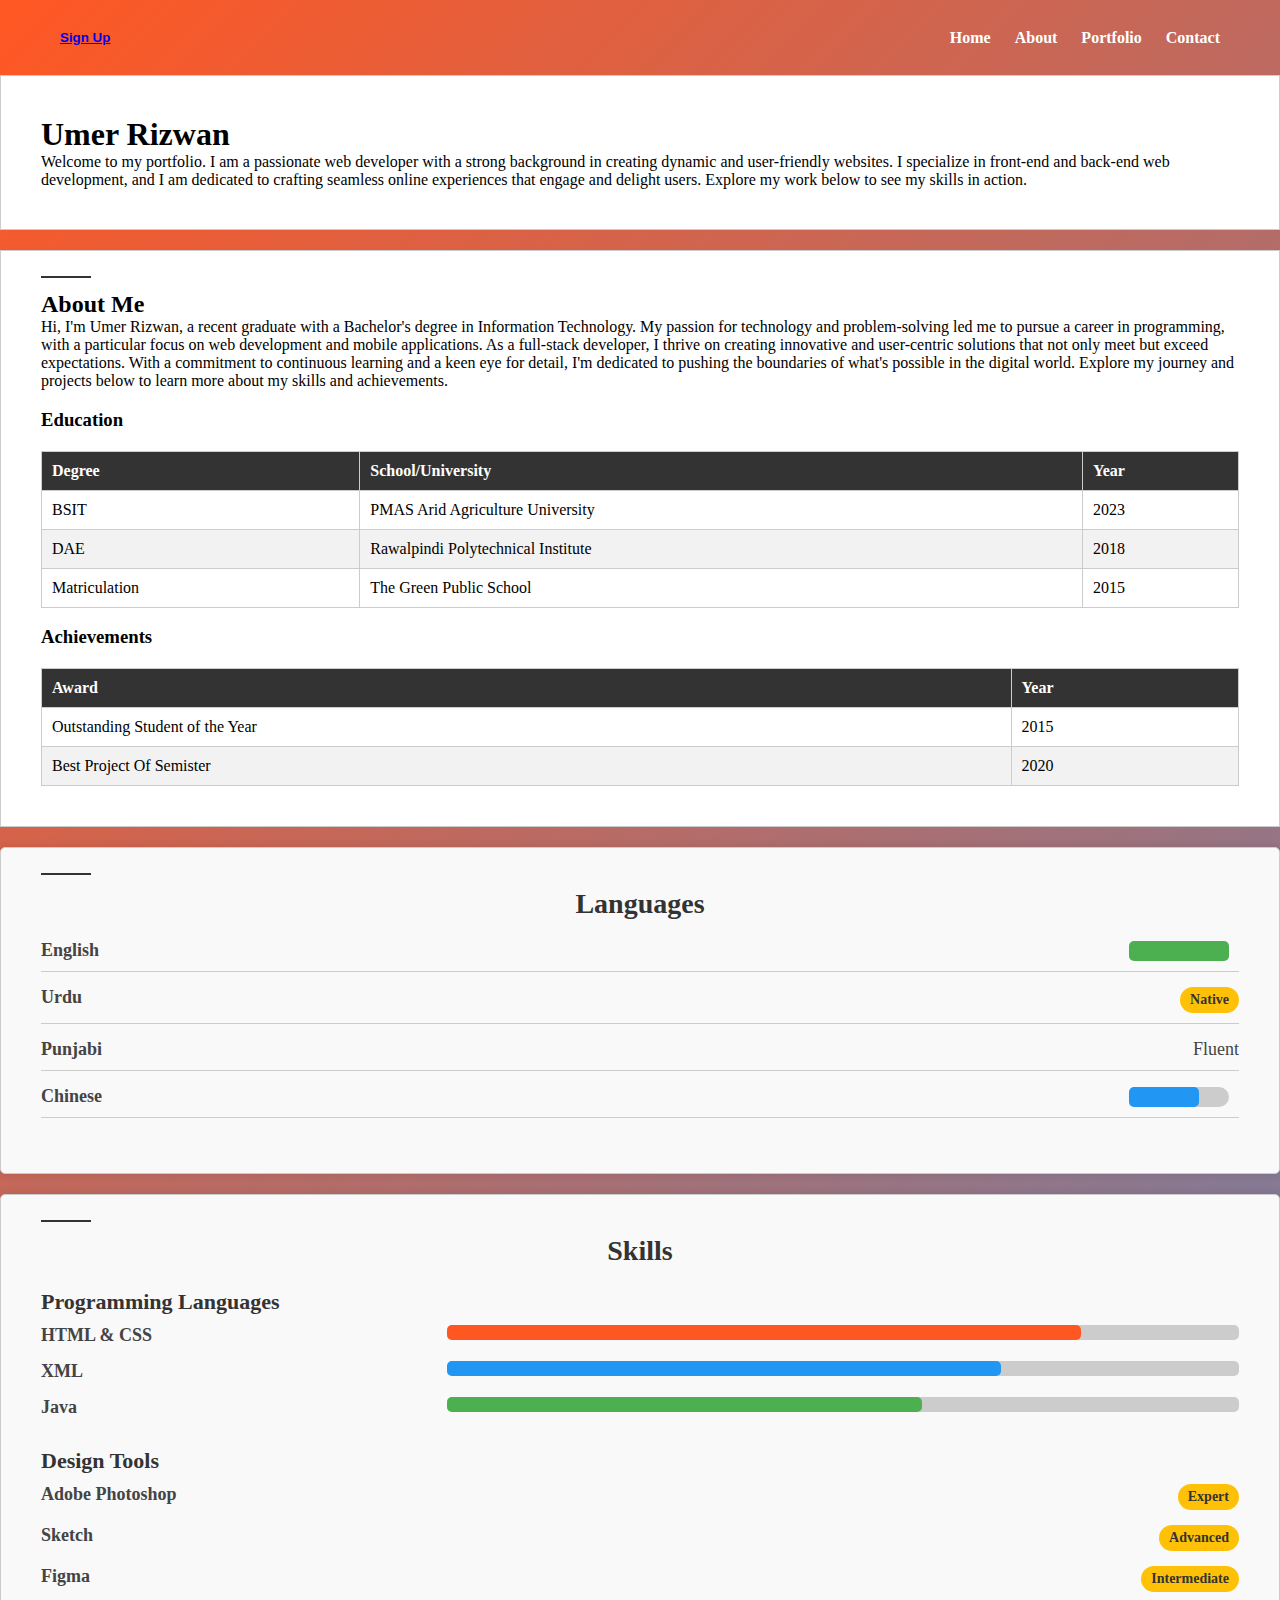
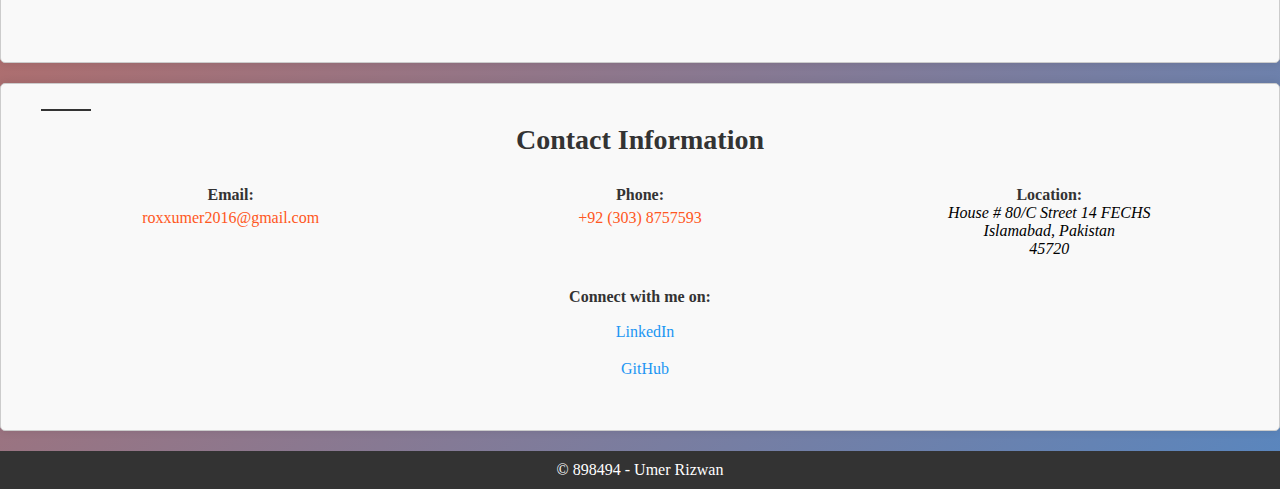
==== index.html @ 8dba25f2 "Its my First Project" ====
<!DOCTYPE html>
<html lang="en">
<head>
    <meta charset="UTF-8">
    <meta name="viewport" content="width=device-width, initial-scale=1.0">
    <title>Your Portfolio</title>
    <link rel="stylesheet" href="./resources/CSS/styles.css">
</head>
<body>
    <div class="header">
        <div class="auth-buttons">
            <button class="sign-in-button">
                <a href="Signup.html" target="_blank" rel="Umer Rizwan">Sign Up</a>
            </button>
            
        </div>
        <nav>
            <ul>
                <li><a href="#home">Home</a></li>
                <li><a href="#about">About</a></li>
                <li><a href="Portfolio.html" target="_blank">Portfolio</a></li>
                <li><a href="#contact">Contact</a></li>
            </ul>
        </nav>
    </div>

    <section id="home">
        <h1>Umer Rizwan</h1>
        <p>Welcome to my portfolio. I am a passionate web developer with a strong background in creating dynamic and user-friendly websites. I specialize in front-end and back-end web development, and I am dedicated to crafting seamless online experiences that engage and delight users. Explore my work below to see my skills in action.</p>
    </section>
    
<section id="about">
    <h2>About Me</h2>
    <p>Hi, I'm Umer Rizwan, a recent graduate with a Bachelor's degree in Information Technology. My passion for technology and problem-solving led me to pursue a career in programming, with a particular focus on web development and mobile applications. As a full-stack developer, I thrive on creating innovative and user-centric solutions that not only meet but exceed expectations. With a commitment to continuous learning and a keen eye for detail, I'm dedicated to pushing the boundaries of what's possible in the digital world. Explore my journey and projects below to learn more about my skills and achievements.</p>

    <h3>Education</h3>
    <table class="styled-table">
        <thead>
            <tr>
                <th>Degree</th>
                <th>School/University</th>
                <th>Year</th>
            </tr>
        </thead>
        <tbody>
            <tr>
                <td>BSIT</td>
                <td>PMAS Arid Agriculture University</td>
                <td>2023</td>
            </tr>
            <tr>
                <td>DAE</td>
                <td>Rawalpindi Polytechnical Institute</td>
                <td>2018</td>
            </tr>
            <tr>
                <td>Matriculation</td>
                <td>The Green Public School</td>
                <td>2015</td>
            </tr>
        </tbody>
    </table>

    <h3>Achievements</h3>
    <table class="styled-table achievements">
        <thead>
            <tr>
                <th>Award</th>
                <th>Year</th>
            </tr>
        </thead>
        <tbody>
            <tr>
                <td>Outstanding Student of the Year</td>
                <td>2015</td>
            </tr>
            <tr>
                <td>Best Project Of Semister</td>
                <td>2020</td>
            </tr>
        </tbody>
    </table>
</section>
<section id="languages">
    <h2>Languages</h2>
    <ul class="language-list">
        <li>
            <div class="language">English</div>
            <div class="proficiency">
                <div class="proficiency-bar">
                    <div class="bar-fill fluent"></div>
                </div>
            </div>
        </li>
        <li>
            <div class="language">Urdu</div>
            <div class="proficiency">
                <div class="proficiency-badge">Native</div>
            </div>
        </li>
        <li>
            <div class="language">Punjabi</div>
            <div class="proficiency">
                <i class="fas fa-star"></i> <i class="fas fa-star"></i> <i class="fas fa-star"></i> Fluent
            </div>
        </li>
        <li>
            <div class="language">Chinese</div>
            <div class="proficiency">
                <div class="proficiency-bar">
                    <div class="bar-fill intermediate"></div>
                </div>
            </div>
        </li>
    </ul>
</section>
<section id="skills">
    <h2>Skills</h2>
    <div class="skill-category">
        <h3>Programming Languages</h3>
        <ul class="skill-list">
            <li>
                <div class="skill-name">HTML & CSS</div>
                <div class="skill-bar">
                    <div class="bar-fill js"></div>
                </div>
            </li>
            <li>
                <div class="skill-name">XML</div>
                <div class="skill-bar">
                    <div class="bar-fill python"></div>
                </div>
            </li>
            <li>
                <div class="skill-name">Java</div>
                <div class="skill-bar">
                    <div class="bar-fill java"></div>
                </div>
            </li>
        </ul>
    </div>

    <div class="skill-category">
        <h3>Design Tools</h3>
        <ul class="skill-list">
            <li>
                <div class="skill-name">Adobe Photoshop</div>
                <div class="skill-badge">Expert</div>
            </li>
            <li>
                <div class="skill-name">Sketch</div>
                <div class="skill-badge">Advanced</div>
            </li>
            <li>
                <div class="skill-name">Figma</div>
                <div class="skill-badge">Intermediate</div>
            </li>
        </ul>
    </div>
</section>

<section id="contact">
    <h2>Contact Information</h2>
    <div class="contact-info">
        <div class="contact-item">
            <i class="fas fa-envelope"></i>
            <p>Email:</p>
            <a href="mailto:roxxumer2016@gmail.com">roxxumer2016@gmail.com</a>
        </div>
        <div class="contact-item">
            <i class="fas fa-phone"></i>
            <p>Phone:</p>
            <a href="tel:+923038757593">+92 (303) 8757593</a>
        </div>
        <div class="contact-item">
            <i class="fas fa-map-marker-alt"></i>
            <p>Location:</p>
            <address>
                House # 80/C Street 14 FECHS<br>
                Islamabad, Pakistan<br>
                45720
            </address>
        </div>
    </div>
    <div class="social-links">
        <p>Connect with me on:</p>
        <ul>
            <li><a href="https://www.linkedin.com/in/your-profile" target="_blank"><i class="fab fa-linkedin"></i> LinkedIn</a></li>
            <li><a href="https://github.com/your-username" target="_blank"><i class="fab fa-github"></i> GitHub</a></li>
        </ul>
    </div>
</section>


    <footer>
        <p>&copy; 898494 - Umer Rizwan</p>
    </footer>
</body>
</html>
---- resources/CSS/styles.css ----
body, h1, h2, p, ul, li {
    margin: 0;
    padding: 0;
}

body {
    background: linear-gradient(135deg, #ff5722, #2196F3, #4CAF50, #FF5722);
    background-size: 400% 400%;
    animation: gradient 15s linear infinite;
}

@keyframes gradient {
    0% {
        background-position: 0% 50%;
    }
    100% {
        background-position: 100% 50%;
    }
}

.header {
    display: flex;
    justify-content: space-between;
    align-items: center;
    background-color: transparent;
    color: black;
    padding: 10px 20px;
}

.auth-buttons {
    display: flex;
    gap: 10px;
}

.sign-in-button {
    background-color: transparent; 
    color: #fff;
    border: none;
    padding: 10px 20px;
    border-radius: 5px;
    cursor: pointer;
    font-weight: bold;
    transition: background-color 0.3s;
}

.sign-in-button:hover {
    background-color: #FF4500; 
}

nav ul {
    list-style-type: none;
    text-align: center;
}

nav li {
    display: inline;
    margin-right: 20px;
}

nav a {
    text-decoration: none;
    color: #fff;
    position: relative;
    font-weight: bold;
}

nav a::after {
    content: "";
    display: block;
    width: 0;
    height: 2px;
    background-color: #fff;
    position: absolute;
    bottom: -5px;
    left: 0;
    transition: width 0.3s;
}

nav a:hover::after {
    width: 100%;
}

section {
    padding: 40px;
    background-color: #fff;
    margin-bottom: 20px;
    border: 1px solid #ccc;
    position: relative;
}

h2 {
    position: relative;
}

h2::before {
    content: "";
    display: block;
    width: 50px;
    height: 2px;
    background-color: #333;
    position: absolute;
    top: -15px;
    left: 0;
}

.portfolio-grid {
    display: flex;
    flex-wrap: wrap;
    justify-content: space-between; 
    gap: 20px;
}
.portfolio-row {
    display: flex;
    flex-wrap: nowrap;
    flex-basis: calc(20% - 10px); 
    gap: 20px;
}*/

.portfolio-item {
    position: relative;
    overflow: hidden;
    margin-bottom: 20px;
    border: 1px solid #ddd;
    transition: transform 0.3s;
    border-radius: 5px;
    width: 100%;
}

.portfolio-item img {
    max-width: 100%;
    height: auto;
    display: block;
    transition: transform 0.3s;
}

.portfolio-item:hover {
    transform: scale(1.1);
    box-shadow: 0px 10px 20px rgba(0, 0, 0, 0.1);
}


.styled-table {
    width: 100%;
    border-collapse: collapse;
    margin-top: 20px;
}

.styled-table th,
.styled-table td {
    border: 1px solid #ccc;
    padding: 10px;
    text-align: left;
}

.styled-table th {
    background-color: #333;
    color: #fff;
}

.styled-table tbody tr:nth-child(even) {
    background-color: #f2f2f2;
}


.styled-table tbody tr:hover {
    background-color: #ddd;
}
.styled-table.achievements {
    width: 100%;
    border-collapse: collapse;
    margin-top: 20px;
}

.styled-table.achievements th,
.styled-table.achievements td {
    border: 1px solid #ccc;
    padding: 10px;
    text-align: left;
}

.styled-table.achievements th {
    background-color: #333;
    color: #fff;
}

.styled-table.achievements tbody tr:nth-child(even) {
    background-color: #f2f2f2;
}

.styled-table.achievements tbody tr:hover {
    background-color: #ddd;
}
#languages {
    background-color: #f9f9f9;
    padding: 40px;
    border: 1px solid #ccc;
    border-radius: 5px;
    box-shadow: 0 0 10px rgba(0, 0, 0, 0.1);
}

#languages h2 {
    font-size: 28px;
    margin-bottom: 20px;
    color: #333;
    text-align: center;
}

.language-list {
    list-style-type: none;
    padding: 0;
}

.language-list li {
    display: flex;
    justify-content: space-between;
    margin-bottom: 15px;
    font-size: 18px;
    color: #444;
    border-bottom: 1px solid #ccc;
    padding-bottom: 10px;
}

.language {
    flex: 1;
    font-weight: bold;
}

.proficiency {
    flex: 1;
    display: flex;
    align-items: center;
    justify-content: flex-end;
}

.proficiency-bar {
    width: 100px;
    height: 20px;
    background-color: #ccc;
    border-radius: 10px;
    margin-right: 10px;
    position: relative;
}

.bar-fill {
    height: 100%;
    border-radius: 10px;
}

.fluent {
    width: 100%;
    background-color: #4CAF50; 
}

.intermediate {
    width: 70%;
    background-color: #2196F3; 
}

.proficiency-badge {
    background-color: #FFC107; 
    color: #333;
    padding: 5px 10px;
    border-radius: 20px;
    font-weight: bold;
    font-size: 14px;
}

.fa-star {
    color: #FFC107;
    margin-right: 5px;
}
#skills {
    background-color: #f9f9f9;
    padding: 40px;
    border: 1px solid #ccc;
    border-radius: 5px;
    box-shadow: 0 0 10px rgba(0, 0, 0, 0.1);
}

#skills h2 {
    font-size: 28px;
    margin-bottom: 20px;
    color: #333;
    text-align: center;
}

.skill-category {
    margin-bottom: 30px;
}

.skill-category h3 {
    font-size: 22px;
    margin-bottom: 10px;
    color: #333;
}

.skill-list {
    list-style-type: none;
    padding: 0;
}

.skill-list li {
    display: flex;
    justify-content: space-between;
    margin-bottom: 15px;
    font-size: 18px;
    color: #444;
}

.skill-name {
    flex: 1;
    font-weight: bold;
}

.skill-bar {
    flex: 2;
    background-color: #ccc;
    height: 15px;
    border-radius: 5px;
    margin-left: 10px;
    position: relative;
}

.bar-fill {
    height: 100%;
    border-radius: 5px;
}

.js { 
    width: 80%; 
    background-color: #FF5722; 
}

.python {
    width: 70%;
    background-color: #2196F3; 
}

.java {
    width: 60%;
    background-color: #4CAF50; 
}

.skill-badge { 
    background-color: #FFC107; 
    color: #333;
    padding: 5px 10px;
    border-radius: 20px;
    font-weight: bold;
    font-size: 14px;
}
#contact {
    background-color: #f9f9f9;
    padding: 40px;
    border: 1px solid #ccc;
    border-radius: 5px;
    box-shadow: 0 0 10px rgba(0, 0, 0, 0.1);
}

#contact h2 {
    font-size: 28px;
    margin-bottom: 20px;
    color: #333;
    text-align: center;
}

.contact-info {
    display: flex;
    justify-content: space-between;
    flex-wrap: wrap;
    margin-bottom: 30px;
}

.contact-item {
    flex: 0 0 calc(33.333% - 20px);
    text-align: center;
}

.contact-item i {
    font-size: 24px;
    color: #333;
}

.contact-item p {
    font-weight: bold;
    margin-top: 10px;
    color: #333;
}

.contact-item a {
    text-decoration: none;
    color: #ff5722;
    display: block;
    margin-top: 5px;
}

.contact-item a:hover {
    text-decoration: underline;
}

.social-links {
    text-align: center;
}

.social-links p {
    font-weight: bold;
    margin-bottom: 10px;
    color: #333;
}

.social-links ul {
    list-style-type: none;
    padding: 0;
}

.social-links ul li {
    margin-bottom: 10px;
}

.social-links a {
    text-decoration: none;
    color: #2196F3; 
}

.social-links i {
    font-size: 24px;
    margin-right: 10px;
}

footer {
    background-color: #333;
    color: #fff;
    text-align: center;
    padding: 10px 0;
}


footer p:hover {
    color: #ff4500; 
    cursor: pointer; 
}
@media screen and (max-width: 768px) {
    .header {
        flex-direction: column;
        padding: 20px 10px;
    }

    .auth-buttons {
        flex-direction: column;
        gap: 10px;
    }

    .sign-in-button {
        padding: 8px 16px;
    }

    nav ul {
        text-align: center;
    }

    nav li {
        display: block;
        margin-right: 0;
    }

    .portfolio-row {
        flex-basis: calc(50% - 10px);
    }
}

@media screen and (min-width: 769px) and (max-width: 1024px) {
    .header {
        padding: 15px 30px;
    }
}
@media screen and (min-width: 1025px) {
    .header {
        padding: 20px 40px;
    }
}
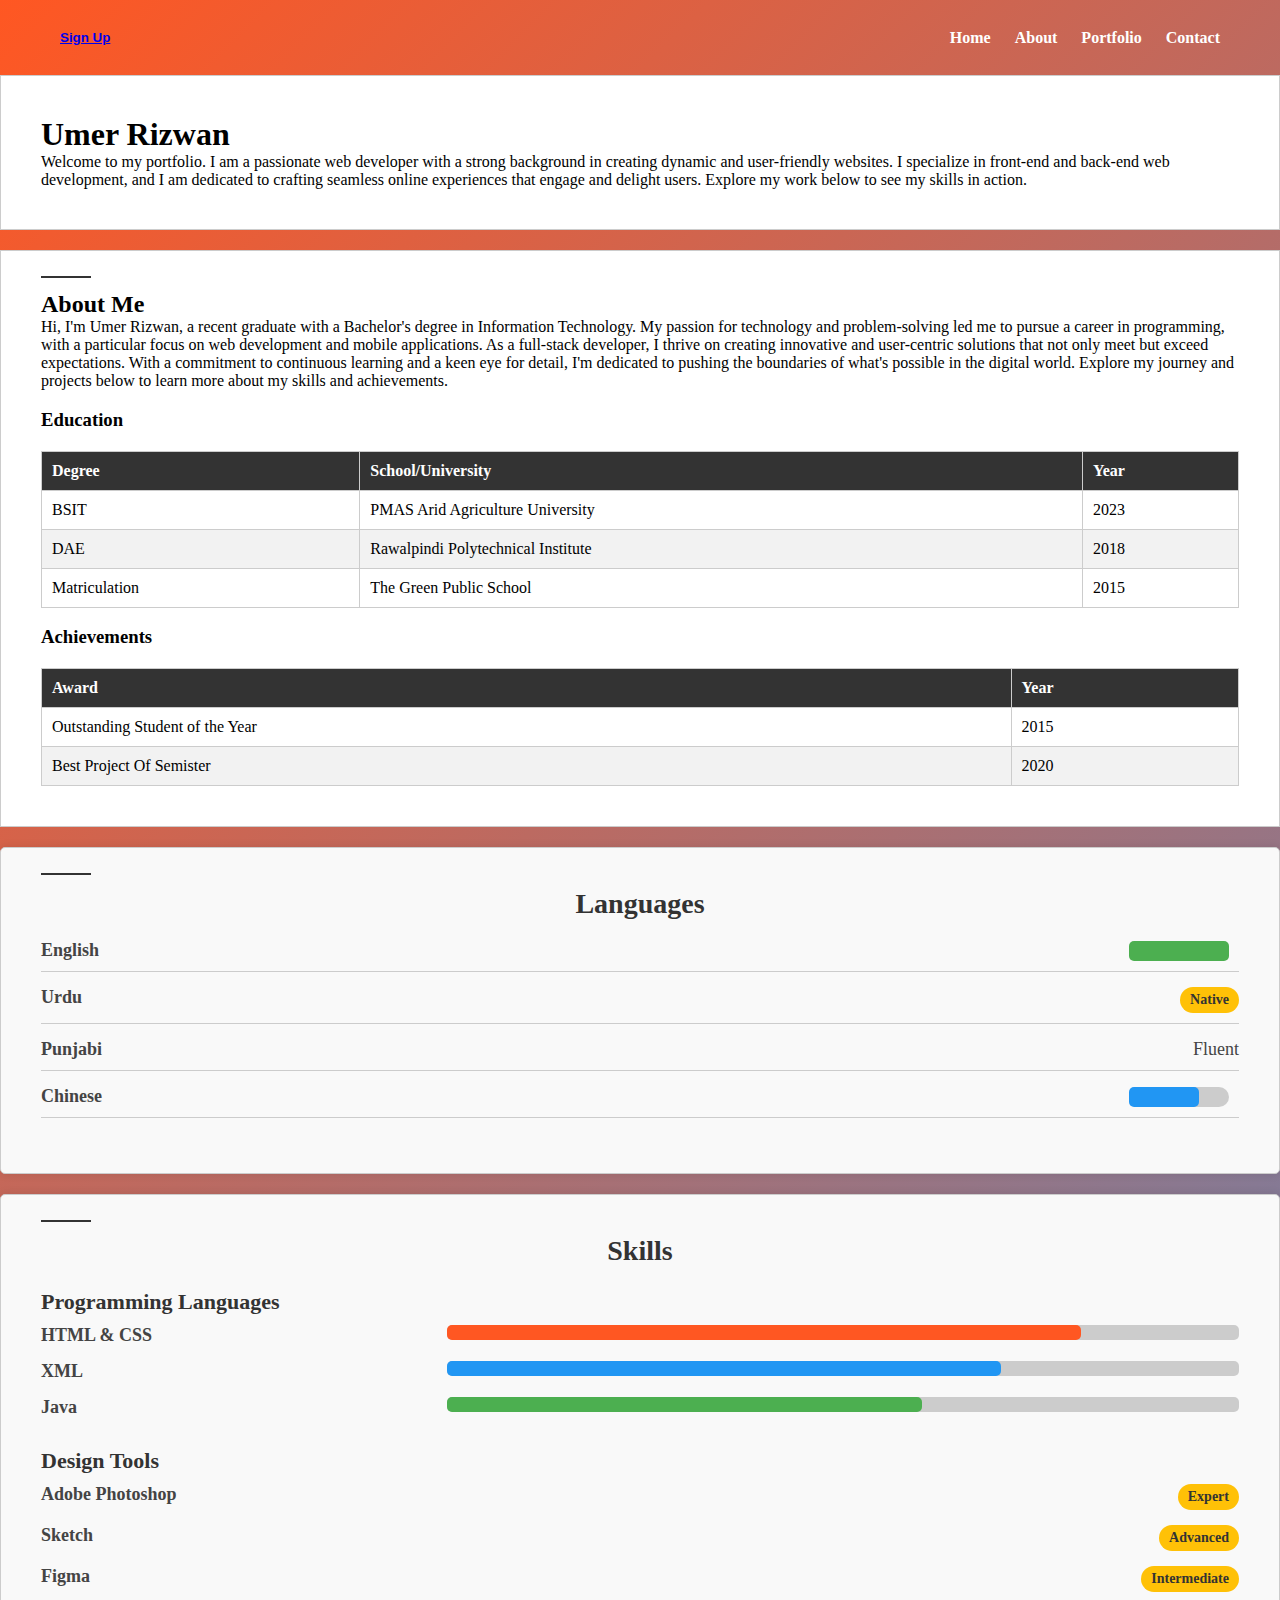
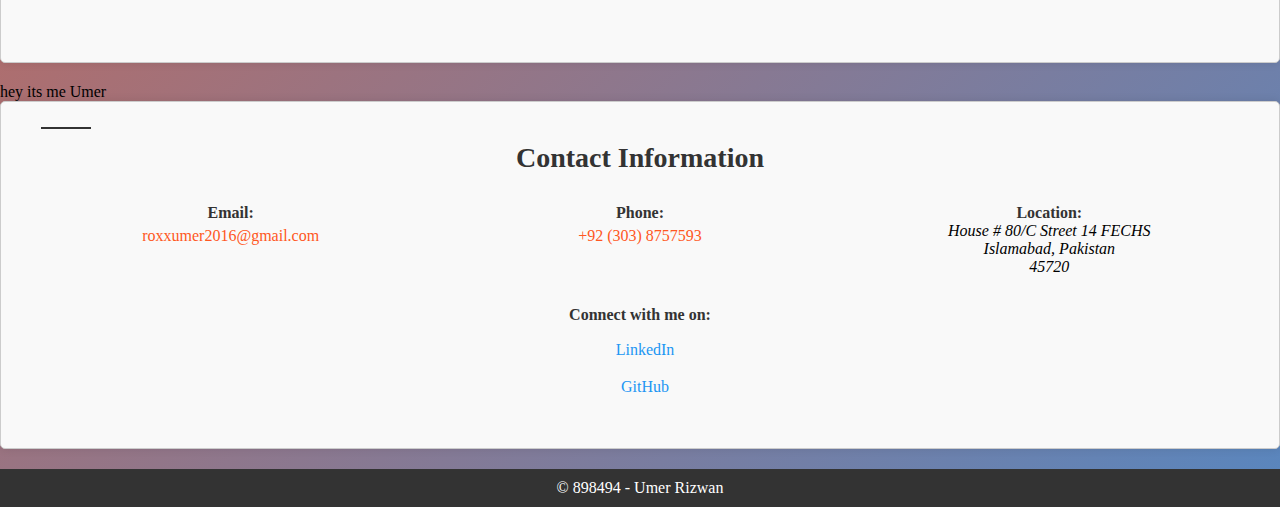
==== commit 091aec70: "Paragraph Added" ====
--- a/index.html
+++ b/index.html
@@ -158,6 +158,9 @@
         </ul>
     </div>
 </section>
+<div>
+    <p>hey its me Umer</p>
+</div>
 
 <section id="contact">
     <h2>Contact Information</h2>
